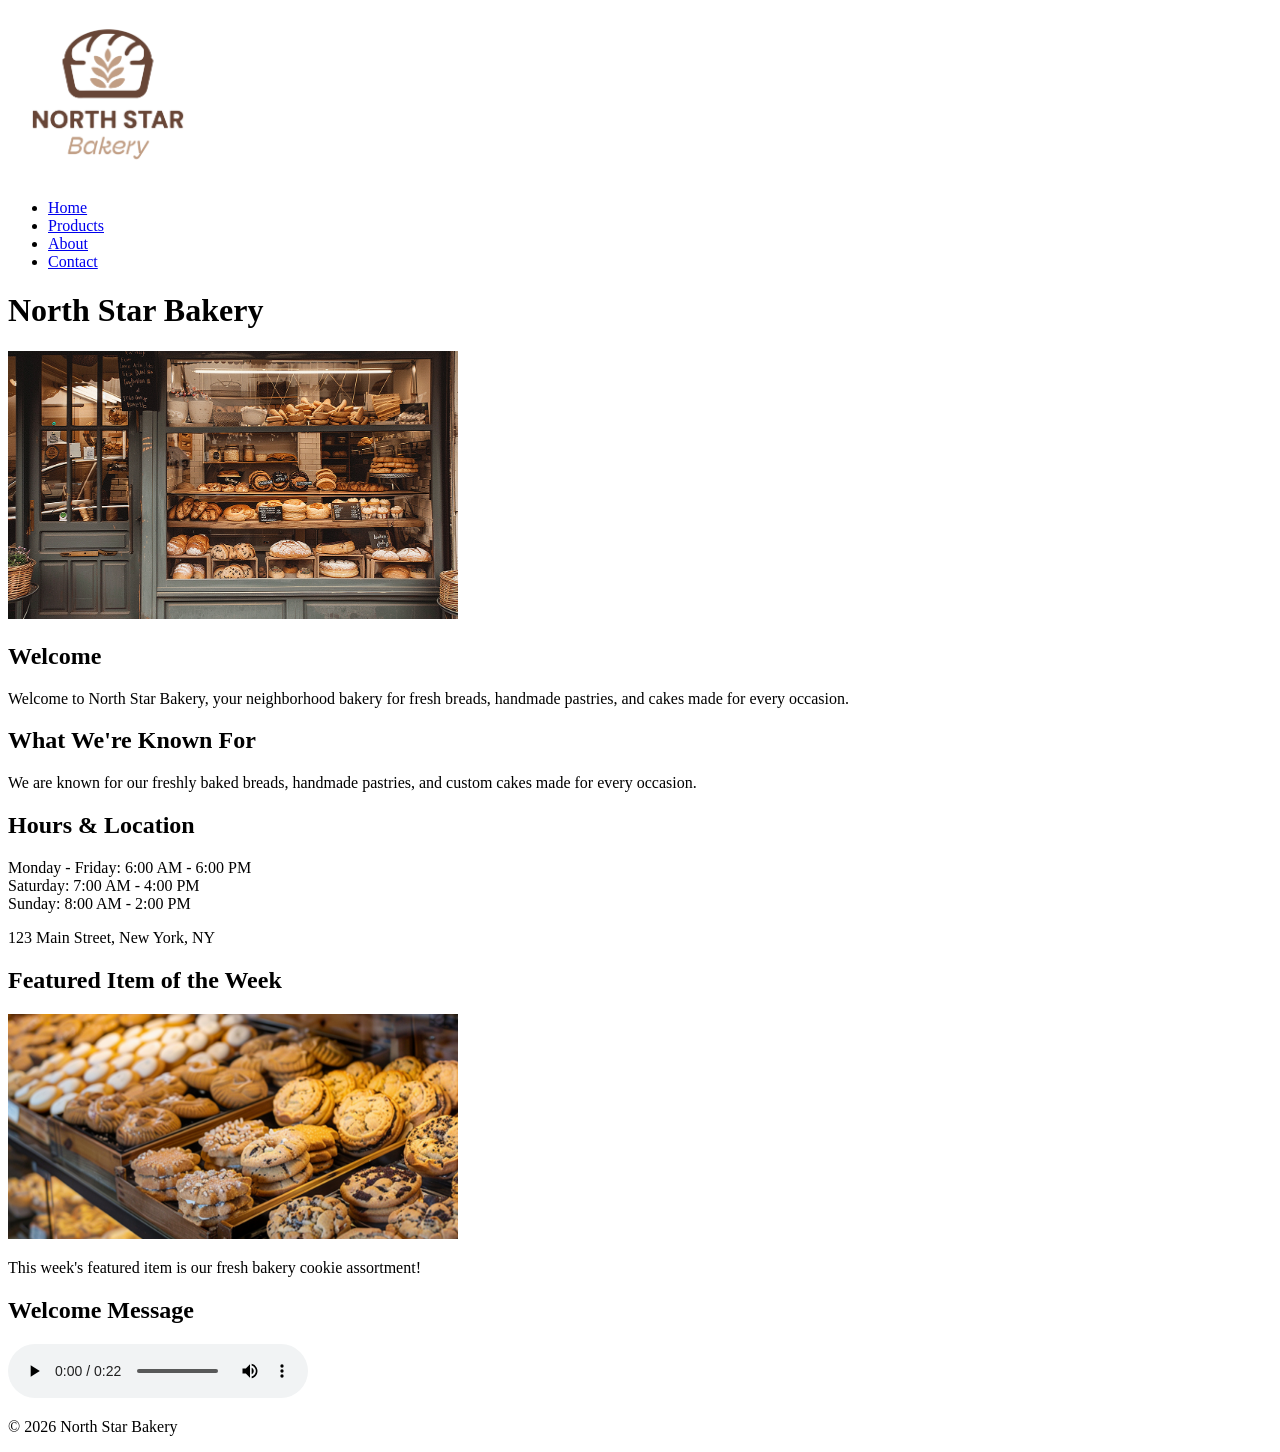
==== css-practice/North_Star_Bakery/index.html @ 17ac9345 "Initial commit" ====
<!DOCTYPE html>
<html lang="en">
<head>
    <meta charset="UTF-8">
    <meta name="viewport" content="width=device-width, initial-scale=1.0">
    <meta name="description" content="A local neighborhood bakery">
    <title>Home | North Star Bakery</title>
</head>

<body>

    <header>
        <img src="assets/images/bakery-logo_c.png"
             alt="North Star Bakery Logo"
             width="200">
        <nav>
            <ul>
                <li><a href="index.html">Home</a></li>
                <li><a href="products.html">Products</a></li>
                <li><a href="about.html">About</a></li>
                <li><a href="contact.html">Contact</a></li>
            </ul>
         </nav>
    </header>

    <main>
         <h1>North Star Bakery</h1>
        <section>
            <img src="assets/images/bakery-storefront_c.png"
                 alt="Storefront of North Star Bakery displaying fresh baked goods"
                 width="450">
            <h2>Welcome</h2>
            <p>Welcome to North Star Bakery, your neighborhood bakery
            for fresh breads, handmade pastries, and cakes made
            for every occasion.</p>
        </section>
        <section>
            <h2>What We're Known For</h2>

            <p>
                We are known for our freshly baked breads, handmade pastries,
                and custom cakes made for every occasion.
            </p>
        </section>
        <section>
            <h2>Hours & Location</h2>
            <p>
                Monday - Friday: 6:00 AM - 6:00 PM<br>
                Saturday: 7:00 AM - 4:00 PM<br>
                Sunday: 8:00 AM - 2:00 PM
            </p>
            <p>
                123 Main Street, New York, NY
            </p>
        </section>
        <section>
            <h2>Featured Item of the Week</h2>

            <picture>
                <source
                media="(min-width: 768px)"
                srcset="assets/images/bakery-feature-large_c.png">

                <img
                src="assets/images/bakery-feature-small_c.png"
                alt="Assortment of freshly baked cookies at North Star Bakery"
                width="450">
            </picture>
            <p>This week's featured item is our fresh bakery cookie assortment!</p>
        </section>
        <section>
            <h2>Welcome Message</h2>
            <audio controls>
                <source
                src="assets/audio/bakery-welcome-mixed_c.mp3"
                type="audio/mpeg">
                Your browser does not support the audio element.
            </audio>
        </section>
    </main>

    <footer>
       
        <p>&copy; 2026 North Star Bakery</p>

    </footer>

</body>
</html>
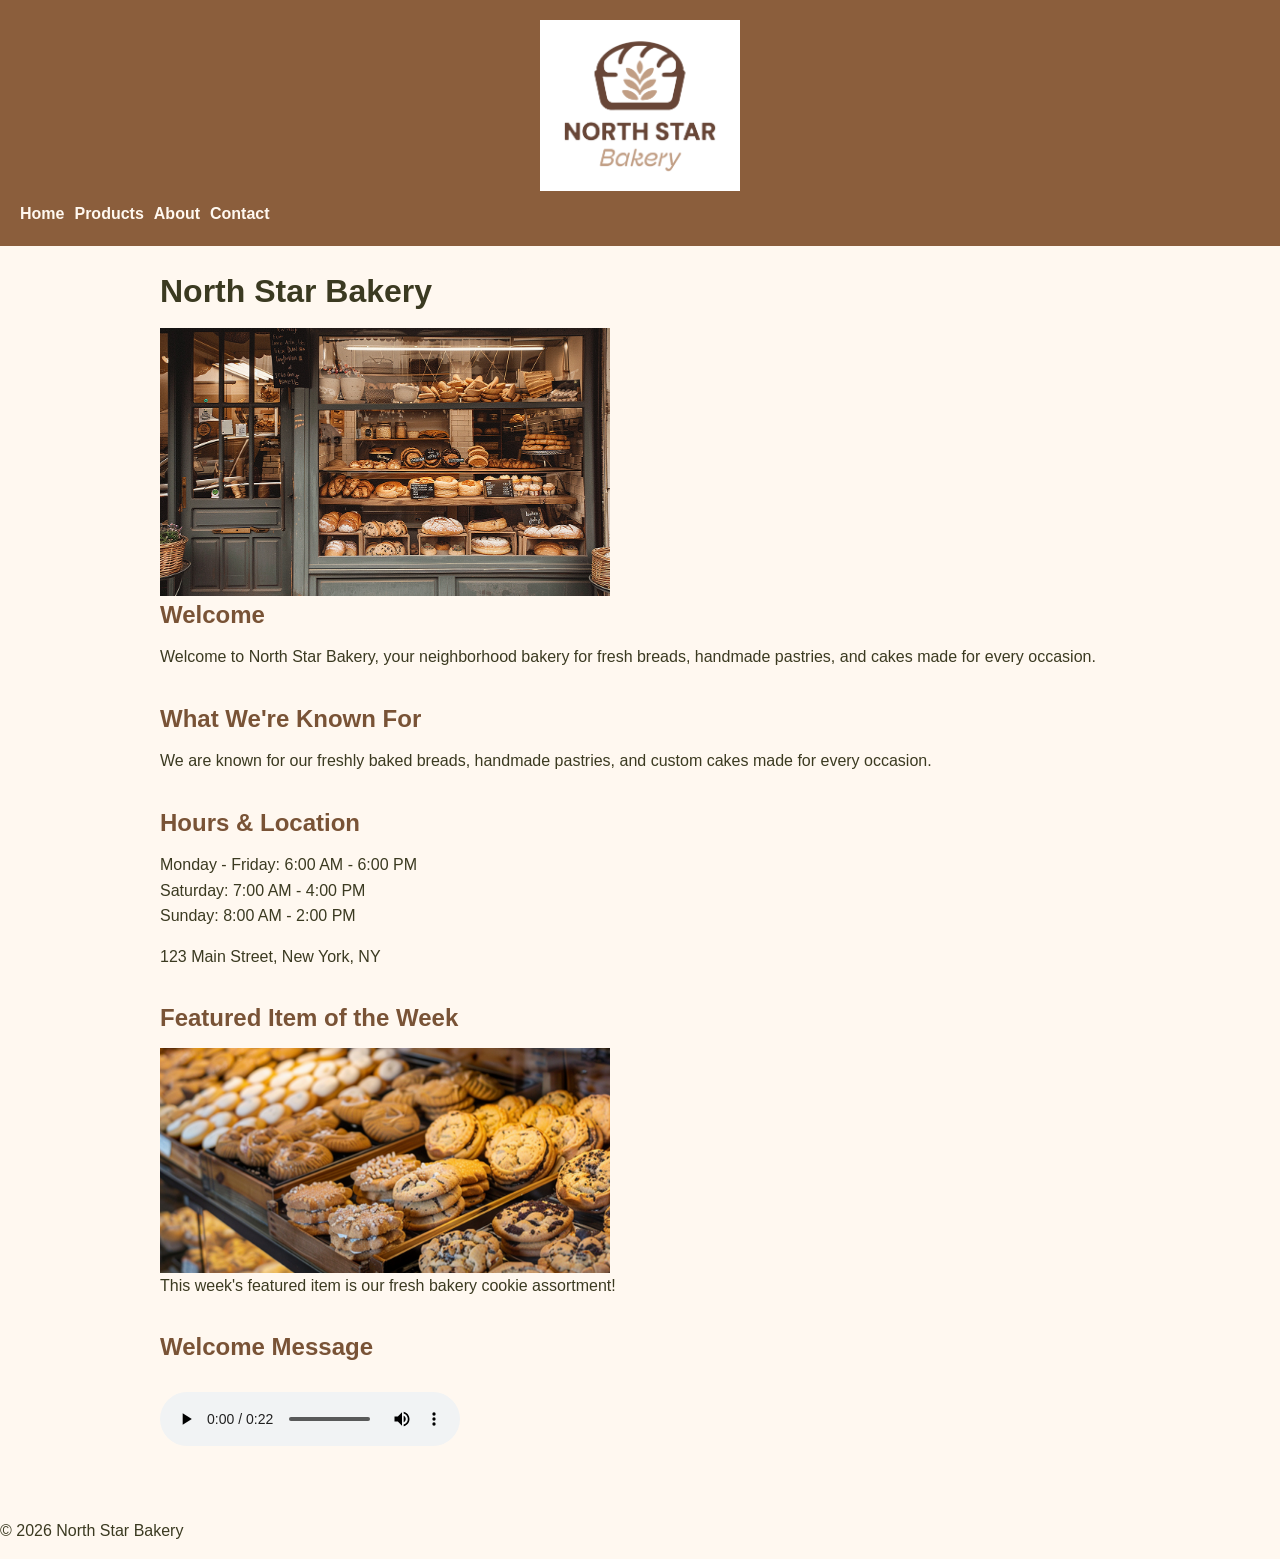
==== commit d89596d1: "style: add responsive styling for bakery website" ====
--- a/css-practice/North_Star_Bakery/index.html
+++ b/css-practice/North_Star_Bakery/index.html
@@ -1,6 +1,7 @@
 <!DOCTYPE html>
 <html lang="en">
 <head>
+    <link rel="stylesheet" href="css/styles.css">
     <meta charset="UTF-8">
     <meta name="viewport" content="width=device-width, initial-scale=1.0">
     <meta name="description" content="A local neighborhood bakery">
@@ -24,7 +25,7 @@
     </header>
 
     <main>
-         <h1>North Star Bakery</h1>
+         <h1 class="page-title">North Star Bakery</h1>
         <section>
             <img src="assets/images/bakery-storefront_c.png"
                  alt="Storefront of North Star Bakery displaying fresh baked goods"
--- a/css-practice/North_Star_Bakery/css/styles.css
+++ b/css-practice/North_Star_Bakery/css/styles.css
@@ -0,0 +1,177 @@
+* {
+    margin: 0;
+    padding: 0;
+    box-sizing: border-box;
+}
+
+body {
+    font-family: 'Arial', sans-serif;
+    background-color: #fff8f0;
+    color: #3b3a21;
+    line-height: 1.6;
+}
+
+header {
+    background-color: #8b5e3c;
+    color:#fff8f0;
+    padding: 20px;
+    text-align: center;
+}
+
+header img {
+    display: block;
+    margin: 0 auto;
+    margin-bottom: 10px;
+}
+
+h1 {
+    font-size: 2rem;
+    margin-bottom: 10px;
+}
+
+nav ul {
+    list-style: none;
+    display: flex;
+    justify-content: center;
+    gap: 10px;
+    align-items: center;
+}
+
+nav a {
+    color: #fff8f0;
+    text-decoration: none;
+    font-weight: bold;
+}
+
+nav a:hover {
+    text-decoration: underline;
+}
+
+main {
+    padding: 20px;
+    max-width: 1000px;
+    margin: 0 auto;
+}
+
+section {
+    margin-bottom: 30px;
+}
+
+h2 {
+    font-size: 1.5rem;
+    margin-bottom: 10px;
+    color: #795336;
+}
+
+H3 {
+    font-size: 1.2rem;
+    margin-bottom: 8px;
+    color: #795336;
+}
+
+p {
+    margin-bottom: 15px;
+}
+
+img {
+    max-width: 100%;
+    height: auto;
+    display: block;
+}
+
+figure {
+    margin: 20px 0;
+}
+
+figcaption {
+    font-size: 0.9rem;
+    font-style: italic;
+    margin-top: 8px;
+}
+
+.product-card {
+    border: 1px solid #ffffff;
+    padding: 20px;
+    border-radius: 8px;
+    background-color: #fff4e6;
+    margin-bottom: 20px;
+}
+
+.product-card img {
+    border-radius: 8px;
+    margin-bottom: 10px;
+}
+
+.products {
+    display: flex;
+    flex-direction: column;
+    gap: 20px;
+}
+
+form {
+    background-color: #fff4e6;
+    padding: 20px;
+    border-radius: 8px;
+}
+
+fieldset {
+    border: 1px solid #8b5e3c;
+    padding: 15px;
+    border-radius: 8px;
+    margin-bottom: 20px;
+}
+ legend {
+    font-weight: bold;
+    color: #8b5e3c;
+ }
+ label {
+    display: block;
+    margin-top: 15px;
+    margin-bottom: 5px;
+    font-weight: bold;
+ }
+
+ input,
+ textarea {
+    width: 100%;
+    padding: 10px;
+    border: 1px solid #8b5e3c;
+    border-radius: 4px;
+    font: inherit;
+ }
+
+ button {
+    background-color: #8b5e3c;
+    color: #fff8f0;
+    border: none;
+    padding: 12px 20px;
+    border-radius: 4px;
+    cursor: pointer;
+    text-transform: uppercase;
+    font-weight: bold;
+    margin-top: 15px;
+ }
+
+    button:hover {
+        background-color: #a67c52;
+    }
+
+    video,
+    audio {
+        max-width: 100%;
+        margin: 15px 0;
+    }
+
+    @media (min-width: 768px) {
+        nav ul {
+            flex-direction: row;
+            justify-content: flex-start;
+        }
+    }
+    .products {
+    flex-direction: row;
+        flex-wrap: wrap;
+    }   
+    .product-card {
+        flex: 1 1 250px;
+    }
